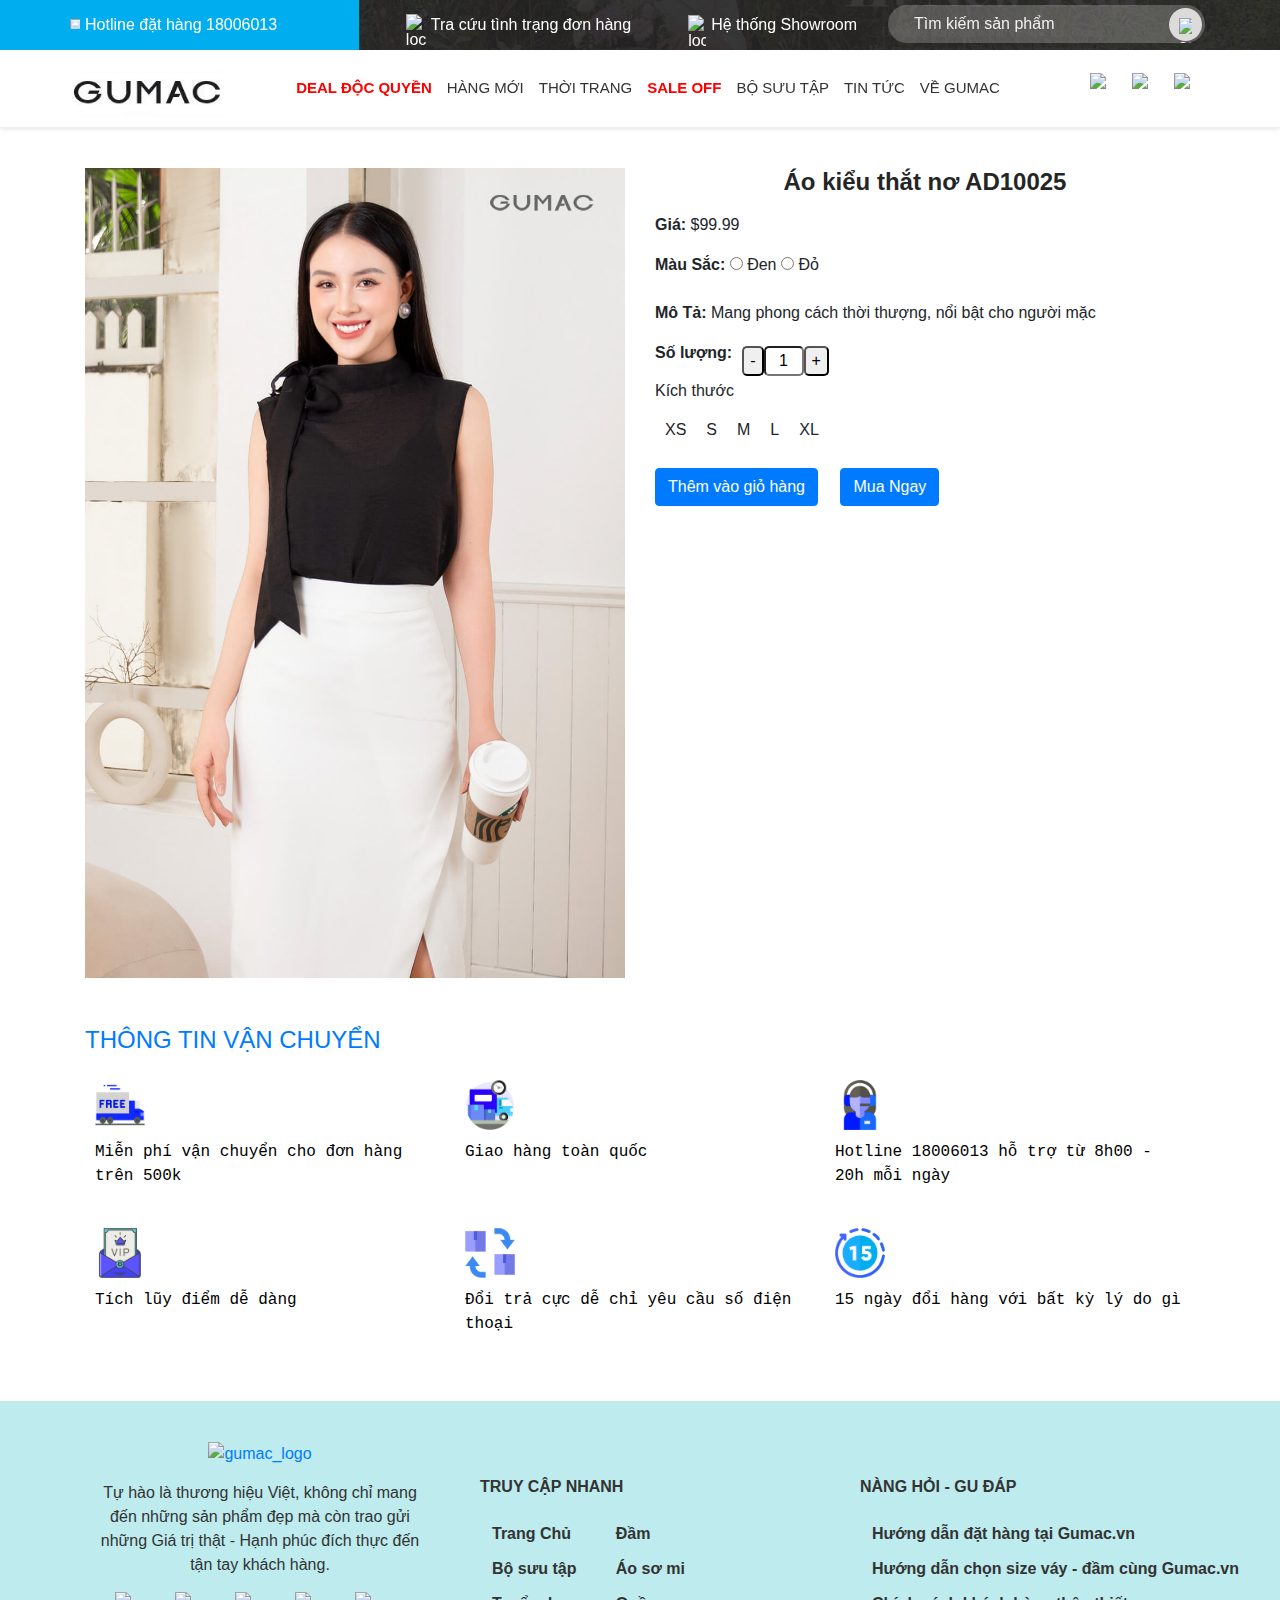
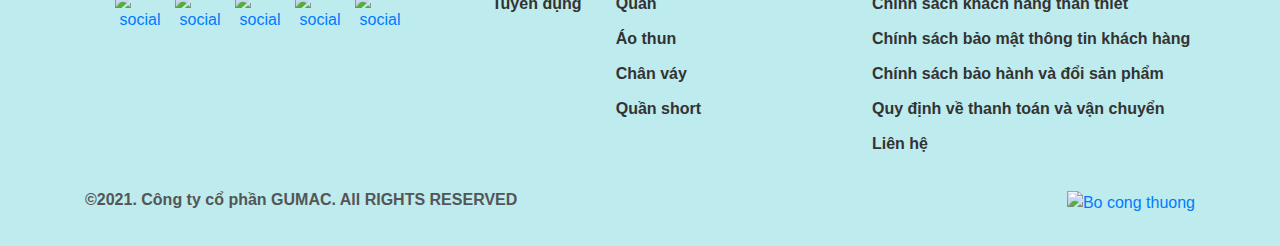
==== details.html @ 311e2687 "day code" ====
<!DOCTYPE html>
<html lang="">
<head>
    <meta charset="utf-8">
    <meta http-equiv="X-UA-Compatible" content="IE=edge">
    <meta name="viewport" content="width=device-width, initial-scale=1">
    <title>GUMAC-Details</title>
    <link rel="stylesheet" href="assets/css/main.css">
    <link rel="stylesheet" href="assets/css/details_product/details.css">
    <link rel="stylesheet" href="assets/css/styles/slider.css">
    <link rel="stylesheet" href="https://maxcdn.bootstrapcdn.com/bootstrap/4.0.0/css/bootstrap.min.css">
    <script src="https://code.jquery.com/jquery-3.6.4.min.js"></script>
    <!-- <link rel="stylesheet" href="assets/css/main.4bc6bc0f.css"> -->

    <!-- Liên kết đến tệp CSS của bạn hoặc bao gồm các kiểu CSS của bạn ở đây -->

</head>
<body>
    <header class="t-header" >
        <div class="t-header_top t-header_topBackground" >
            <div class="background-container">
                <img src="assets/images/banner/header_bg_top.5b9bcd3bc49fa3f7bedf.jpg" alt="background" style="width: 100%; height: 50px; ">
                <div class="overlay-content">
                    <div class="container o-container o-container-header" style="padding-left: 0; padding-right: 0;">
                        <div class="t-header_flexBetween t-header_contact"  >
                            <a class="t-header_contactLeft" href="tel:18006013" rel="noreferrer">
                                <img src="https://js0fpsb45jobj.vcdn.cloud/storage/upload/media/path-227.png" alt="Hotline đặt hàng 18006013" style="width: 10px; height: 10px; ">
                                <span class="u-fs-16 u-fs-md-14 u-lh-19 u-lh-md-17 a-paragraph-text a-paragraph-text-white" style="color:white">Hotline đặt hàng 18006013</span>
                            </a>
                            <div class="t-header_contactRight">
                                <div class="t-header_contactRight_element t-header_contactRight_element-desktop">
                                    <button type="button" class="t-header_contactRight_btn">
                                        <div class="a-icon" style="width: 20px; height: 20px; margin-right: 5px;">
                                            <img width="20" height="20" src="https://gumac.vn/static/media/ic_location_search_white.26c201fcfc57e79b93ea.svg" alt="location_search_white" loading="lazy">
                                        </div>
                                        Tra cứu tình trạng đơn hàng
                                    </button>
                                </div>
                                <div class="t-header_contactRight_element t-header_contactRight_element-desktop">
                                    <button type="button" class="t-header_contactRight_btn" >
                                        <div class="a-icon" style="width: 18px; height: 18px; margin-right: 5px;">
                                            <img width="20" height="20" src="https://gumac.vn/static/media/ic_location_white.29ec3e75edb3492b1248.svg" alt="location_white" loading="lazy">
                                        </div>
                                        Hệ thống Showroom
                                    </button>
                                </div>
                                <div class="t-header_contactRight_element t-header_contactRight_element-desktop t-header_contactRight_element-search">
                                    <div class="t-headerSearch" style="margin: 5px;">
                                        <form class="header-search-input" novalidate="" >
                                            <input placeholder="Tìm kiếm sản phẩm" value="" style="margin-right: 40px;">
                                            <button aria-label="Icon button" class="header-button-icon" type="button">
                                                <div class="a-icon" style="width: 13px; height: 13px;">
                                                    <img width="20" height="20" src="https://gumac.vn/static/media/ic_search_white.5880f5581bfb5ec0e5ad.svg" alt="search_white" loading="lazy">
                                                </div>
                                            </button>
                                        </form>
                                    </div>
                                </div>
                            </div>
                        </div>
                    </div>
                </div>
            </div>
        </div>
        <div class="t-header_bottom">
            <div class="container o-container", style="padding-left: 0; padding-right: 0;">
                <div class="t-header_flexBetween t-header_navWrapper">
                    <div class="t-header_logo">
                        <a aria-label="label" aria-current="page" class="active" href="/">
                            <div class="a-image a-image-184x28 a-image-cover">
                                <img src="assets/images/logo/gumac.jpg" alt="logo" loading="lazy" >
                            </div>
                        </a>
                    </div>
                    <nav class="nav-top">
                        <ul class="nav-top_list nav-top_list-desktop">
                            <li class=" high-light-menu ">
                                <a target="_self" href="https://gumac.vn/deal-soc" rel="noreferrer">
                                    <span class="u-fs-15 u-lh-17 a-paragraph-text a-paragraph-text-uppercase">DEAL ĐỘC QUYỀN</span>
                                </a>
                            </li>
                            <li class="null ">
                                <a aria-label="label" class="" href="/product.html" target="_self">
                                    <span class="u-fs-15 u-lh-17 a-paragraph-text a-paragraph-text-uppercase">HÀNG MỚI</span>
                                </a>
                            </li>
                            <li class="null "><a aria-label="label" class="" href="/product.html" target="_self">
                                <span class="u-fs-15 u-lh-17 a-paragraph-text a-paragraph-text-uppercase">THỜI TRANG</span>
                            </a>
                            <li class=" high-light-menu ">
                                <a target="_self" href="https://gumac.vn/sale-off/sale-off" rel="noreferrer">
                                    <span class="u-fs-15 u-lh-17 a-paragraph-text a-paragraph-text-uppercase">SALE OFF</span>
                                </a>
                            </li>
                            </li>
                            <li class="null ">
                                <a aria-label="label" class="" href="#" target="_self">
                                    <span class="u-fs-15 u-lh-17 a-paragraph-text a-paragraph-text-uppercase">BỘ SƯU TẬP</span>
                                </a>
                            </li>
                            <li class="null ">
                                <a aria-label="label" class="" href="/news.html" target="_self">
                                    <span class="u-fs-15 u-lh-17 a-paragraph-text a-paragraph-text-uppercase">TIN TỨC</span>
                                </a>
                            </li>
                            <li class="null ">
                                <a aria-label="label" class="" href="https://gumac.vn/gioi-thieu" target="_self">
                                    <span class="u-fs-15 u-lh-17 a-paragraph-text a-paragraph-text-uppercase">VỀ GUMAC</span>
                                </a>
                            </li>
                        </ul>
                    <menu class="nav-top_menu"></menu>
                    </nav>
                    <div class="t-header_actions">
                        <div class="t-header_actions_element t-header_actions_element-desktop">
                            <button aria-label="Icon button" class="header-button-icon" type="button">
                                <div class="a-icon" style="width: 20px; height: 20px;">
                                    <a href="login.html"><img width="20" height="20" src="https://gumac.vn/static/media/ic_user_black.248b81780a1aca220688.svg" alt="user_black" loading="lazy"></a>
                                </div>
                            </button>
                        </div>
                        <div class="t-header_actions_element t-header_actions_element-desktop">
                            <button aria-label="Icon button" class="header-button-icon" type="button">
                                <div class="a-icon" style="width: 20px; height: 20px;">
                                    <a href=""><img width="20" height="20" src="https://gumac.vn/static/media/ic_heart_black.c598357d1fc15bfdc8a6.svg" alt="heart_black" loading="lazy"></a>
                                </div>
                            </button>
                        </div>
                        <div class="t-header_actions_element t-header_actions_element-desktop">
                            <button aria-label="Icon button" class="header-button-icon" data-toggle="modal" data-target="#cartModal" type="button" >
                                <div class="a-icon" style="width: 20px; height: 20px;">
                                    <img width="20" height="20" src="https://gumac.vn/static/media/ic_cart_black.924e1a1ec0eaa8f5feab.svg" alt="cart_black" loading="lazy">
                                </div>
                            </button>
                        </div>
                    </div>
                </div>
            </div>
        </div>
    </header>
    <div class="modal fade" id="cartModal" tabindex="-1" role="dialog" aria-labelledby="cartModalLabel" aria-hidden="true">
        <div class="modal-dialog" role="document">
            <div class="modal-content">
                <div class="modal-header">
                    <h5 class="modal-title" id="cartModalLabel">Giỏ Hàng</h5>
                    <button type="button" class="close" data-dismiss="modal" aria-label="Close">
                        <span aria-hidden="true">&times;</span>
                    </button>
                </div>
                <div class="modal-body">
                    <div class="row">
                        <div class="col-md-4">
                            <img src="assets/images/products/productall/1-BE-DD11014.png" class="img-fluid" alt="Product Image">
                        </div>
                        <div class="col-md-8">
                            <h5>Đầm dáng A phối bèo</h5>
                            <p>Giá: Giá: 495.000 đ</p>
                            <p>Số lượng: 1</p>
                        </div>
                    </div>
                </div>
                <div class="modal-footer">
                    <button type="button" class="btn btn-secondary" data-dismiss="modal">Đóng</button>
                    <button type="button" class="btn btn-primary">Thanh Toán</button>
                </div>
            </div>
        </div>
    </div>

    
    <div class="container mt-5"  style="position: relative; top: 120px;">
        <div class="row">
            <div class="col-md-6">
                <img src="assets/images/products/details/2-DEN-AD10025.jpg" class="img-fluid" alt="Product Image">
            </div>
            <div class="col-md-6">
                <h2 class="mb-3">Áo kiểu thắt nơ AD10025</h2>
                <p><strong>Giá:</strong> $99.99</p>
                <p><strong>Màu Sắc:</strong> 
                    <input type="radio" id="color-black" name="color">
                    <label for="color-black">Đen</label>
                    <input type="radio" id="color-red" name="color">
                    <label for="color-red">Đỏ</label>  
                </p>
                <p><strong>Mô Tả:</strong> Mang phong cách thời thượng, nổi bật cho người mặc</p>
                <div class="quantity-container">
                    <p class="quantity-label"><strong>Số lượng:</strong></p>
                    <button class="quantity-button" onclick="decreaseQuantity()">-</button>
                    <input type="text" class="quantity-input" id="quantity" value="1">
                    <button class="quantity-button" onclick="increaseQuantity()">+</button>
                </div>
                <div class="size">
                    <h3>Kích thước </h3>
                    <ul class="list-unstyled">
                        <li>XS</li>
                        <li>S</li>
                        <li>M</li>
                        <li>L</li>
                        <li>XL</li>
                    </ul>
                </div>
                <button type="button" class="btn btn-primary mr-2">Thêm vào giỏ hàng</button>
                <button type="button" class="btn btn-primary">Mua Ngay</button>
            </div>
        </div>
    
        <div class="row mt-5">
            <div class="col-md-12">
                <h3>Thông Tin Vận Chuyển</h3>
                <div class="all">
                    <a href="#" class="ship">
                        <img src="assets/images/banner/2-4.png"  alt="Free Shipping" width="50px">
                        <p> Miễn phí vận chuyển cho đơn hàng trên 500k</p>
                    </a>
                    <a href="#" class="ship">
                        <img src="assets/images/banner/5-2.png"  alt="Nationwide Delivery" width="50px">
                        <p> Giao hàng toàn quốc</p>
                    </a>
                    <a href="#" class="ship">
                        <img src="assets/images/banner/4-3.png"  alt="Customer Support" width="50px">
                        <p> Hotline 18006013 hỗ trợ từ 8h00 - 20h mỗi ngày</p>
                    </a>
                    
                </div>
                <div class="all">
                    <a href="#" class="ship">
                        <img src="assets/images/banner/6-2.png"  alt="Reward Points" width="50px">
                        <p> Tích lũy điểm dễ dàng</p>
                    </a>
                    <a href="#" class="ship">
                        <img src="assets/images/banner/1-4.png" alt="Easy Returns" width="50px">
                        <p> Đổi trả cực dễ chỉ yêu cầu số điện thoại</p>
                    </a>
                    <a href="#" class="ship">
                        <img src="assets/images/banner/3-6.png"  alt="15 Days Return" width="50px">
                        <p> 15 ngày đổi hàng với bất kỳ lý do gì</p>
                    </a>
                </div>
                
            </div>
        </div>
    </div>


    <footer class="text-center" style="position: relative; top: 155px;">
        <div class="container">
            <div class="row">
                <div class="col-md-4">
                    <div class="col-12 col-md-6 col-xl-12">
                        <div class="t-footer_logo">
                            <a aria-label="label" aria-current="page" class="active" href="/">
                                <img width="158" height="101" alt="gumac_logo" src="https://js0fpsb45jobj.vcdn.cloud/storage/upload/media/icon/download.png">
                            </a>
                        </div>
                    </div>
                    <div class="col-12 col-md-6 col-xl-12">
                        <div class="t-footer_description">
                            <div class="u-fs-16 u-lh-21 a-paragraph-text a-paragraph-text-raisinBlack075">
                                Tự hào là thương hiệu Việt, không chỉ mang đến những sản phẩm đẹp mà còn trao gửi những Giá trị thật - Hạnh phúc đích thực đến tận tay khách hàng.
                            </div>
                        </div>
                    </div>
                    <div class="col-12 col-md-6 col-xl-12">
                        <div class="desktop mobile">
                            <div class="t-footer_social">
                                <a target="_self" class="t-footer_socialLink" href="#" rel="noreferrer">
                                    <div class="a-image a-image-1x1 a-image-cover">
                                        <img src="https://js0fpsb45jobj.vcdn.cloud/storage/upload/media/icon/facebook.svg" alt="social" loading="lazy" width="36" height="36">
                                    </div>
                                </a>
                                <a target="_self" class="t-footer_socialLink" href="#" rel="noreferrer">
                                    <div class="a-image a-image-1x1 a-image-cover">
                                        <img src="https://js0fpsb45jobj.vcdn.cloud/storage/upload/media/icon/zalo.svg" alt="social" loading="lazy" width="36" height="36">
                                    </div>
                                </a>
                                <a target="_self" class="t-footer_socialLink" href="#" rel="noreferrer">
                                    <div class="a-image a-image-1x1 a-image-cover">
                                        <img src="https://js0fpsb45jobj.vcdn.cloud/storage/upload/media/icon/youtube.svg" alt="social" loading="lazy" width="36" height="36">
                                    </div>
                                </a>
                                <a target="_self" class="t-footer_socialLink" href="#" rel="noreferrer">
                                    <div class="a-image a-image-1x1 a-image-cover">
                                        <img src="https://js0fpsb45jobj.vcdn.cloud/storage/upload/media/icon-mxh-tt.png" alt="social" loading="lazy" width="36" height="36">
                                    </div>
                                </a>
                                <a target="_self" class="t-footer_socialLink" href="#" rel="noreferrer">
                                    <div class="a-image a-image-1x1 a-image-cover">
                                        <img src="https://js0fpsb45jobj.vcdn.cloud/storage/upload/media/icon-mxh-ins.png" alt="social" loading="lazy" width="36" height="36">
                                    </div>
                                </a>
                            </div>
                        </div>
                    </div>
                </div>
                
                <div class="col-md-4">
                    <div class="col-12 col-md-6 col-xl-3">
                        <div class="u-mt-xl-0 u-mt-md-60 u-mt-36">
                            <span target="_self">
                                <p class="u-fs-16 u-lh-19 a-paragraph-text a-paragraph-text-uppercase a-paragraph-text-600 a-paragraph-text-raisinBlack075">TRUY CẬP NHANH</p>
                            </span>
                        </div>
                        <div class="row">
                            <div class="col-6">
                                <ul class="t-footer_partList_left u-mt-16 u-mt-md-28">
                                    <li class="u-mt-md-16 u-mt-12">
                                        <a aria-label="label" aria-current="page" class="t-footer_link active" href="/">
                                            <p class="u-fs-16 u-lh-19 a-paragraph-text a-paragraph-text-raisinBlack075">Trang Chủ</p>
                                        </a>
                                    </li>
                                    <li class="u-mt-md-16 u-mt-12">
                                        <a class="t-footer_link" href="https://gumac.vn/bo-suu-tap/bst-bigsize" rel="noreferrer">
                                            <p class="u-fs-16 u-lh-19 a-paragraph-text a-paragraph-text-raisinBlack075">Bộ sưu tập</p>
                                        </a>
                                    </li>
                                    <li class="u-mt-md-16 u-mt-12">
                                        <a aria-label="label" class="t-footer_link" href="/tuyen-dung">
                                            <p class="u-fs-16 u-lh-19 a-paragraph-text a-paragraph-text-raisinBlack075">Tuyển dụng</p>
                                        </a>
                                    </li>
                                </ul>
                            </div>
                            <div class="col-6">
                                <ul class="t-footer_partList_right u-mt-16 u-mt-md-28">
                                    <li class="u-mt-md-16 u-mt-12">
                                        <a aria-label="label" class="t-footer_link" href="/vay-dam">
                                            <p class="u-fs-16 u-lh-19 a-paragraph-text a-paragraph-text-raisinBlack075">Đầm</p>
                                        </a>
                                    </li>
                                    <li class="u-mt-md-16 u-mt-12">
                                        <a aria-label="label" class="t-footer_link" href="/ao-so-mi">
                                            <p class="u-fs-16 u-lh-19 a-paragraph-text a-paragraph-text-raisinBlack075">Áo sơ mi</p>
                                        </a>
                                    </li>
                                    <li class="u-mt-md-16 u-mt-12">
                                        <a class="t-footer_link" href="https://gumac.vn/quan-dai" rel="noreferrer">
                                            <p class="u-fs-16 u-lh-19 a-paragraph-text a-paragraph-text-raisinBlack075">Quần</p>
                                        </a>
                                    </li>
                                    <li class="u-mt-md-16 u-mt-12">
                                        <a class="t-footer_link" href="https://gumac.vn/ao-thun" rel="noreferrer">
                                            <p class="u-fs-16 u-lh-19 a-paragraph-text a-paragraph-text-raisinBlack075">Áo thun</p>
                                        </a>
                                    </li>
                                    <li class="u-mt-md-16 u-mt-12">
                                        <a aria-label="label" class="t-footer_link" href="/chan-vay">
                                            <p class="u-fs-16 u-lh-19 a-paragraph-text a-paragraph-text-raisinBlack075">Chân váy</p>
                                        </a>
                                    </li>
                                    <li class="u-mt-md-16 u-mt-12">
                                        <a aria-label="label" class="t-footer_link" href="/quan-short">
                                            <p class="u-fs-16 u-lh-19 a-paragraph-text a-paragraph-text-raisinBlack075">Quần short</p>
                                        </a>
                                    </li>
                                </ul>
                            </div>
                        </div>
                    </div>
                </div>
                <div class="col-md-4">
                    <div class="col-12 col-md-6 col-xl-3">
                        <div class="u-mt-xl-0 u-mt-md-60 u-mt-36">
                            <span aria-label="label" class="" href="#" target="_self">
                              <p class="u-fs-16 u-lh-19 a-paragraph-text a-paragraph-text-uppercase a-paragraph-text-600 a-paragraph-text-raisinBlack075">NÀNG HỎI - GU ĐÁP</p>
                            </span>
                        </div>
                        <ul class="t-footer_partList u-mt-16 u-mt-md-28">
                            <li class="u-mt-md-16 u-mt-12">
                                <a aria-label="label" class="t-footer_link" href="/huong-dan-mua-hang" target="_self">
                                    <p class="u-fs-16 u-lh-19 a-paragraph-text a-paragraph-text-raisinBlack075">Hướng dẫn đặt hàng tại Gumac.vn</p>
                                </a>
                            </li>
                            <li class="u-mt-md-16 u-mt-12">
                                <a aria-label="label" class="t-footer_link" href="/huong-dan-chon-size" target="_self">
                                    <p class="u-fs-16 u-lh-19 a-paragraph-text a-paragraph-text-raisinBlack075">Hướng dẫn chọn size váy - đầm cùng Gumac.vn</p>
                                </a>
                            </li>
                            <li class="u-mt-md-16 u-mt-12">
                                <a aria-label="label" class="t-footer_link" href="/chinh-sach-khach-hang-than-thiet" target="_self">
                                    <p class="u-fs-16 u-lh-19 a-paragraph-text a-paragraph-text-raisinBlack075">Chính sách khách hàng thân thiết</p>
                                </a>
                            </li>
                            <li class="u-mt-md-16 u-mt-12">
                                <a aria-label="label" class="t-footer_link" href="/chinh-sach-bao-mat" target="_self">
                                    <p class="u-fs-16 u-lh-19 a-paragraph-text a-paragraph-text-raisinBlack075">Chính sách bảo mật thông tin khách hàng</p>
                                </a>
                            </li>
                            <li class="u-mt-md-16 u-mt-12">
                                <a aria-label="label" class="t-footer_link" href="/chinh-sach-doi-tra" target="_self">
                                    <p class="u-fs-16 u-lh-19 a-paragraph-text a-paragraph-text-raisinBlack075">Chính sách bảo hành và đổi sản phẩm</p>
                                </a>
                            </li>
                            <li class="u-mt-md-16 u-mt-12">
                                <a aria-label="label" class="t-footer_link" href="/chinh-sach-thanh-toan" target="_self">
                                    <p class="u-fs-16 u-lh-19 a-paragraph-text a-paragraph-text-raisinBlack075">Quy định về thanh toán và vận chuyển</p>
                                </a>
                            </li>
                            <li class="u-mt-md-16 u-mt-12">
                                <a aria-label="label" class="t-footer_link" href="/lien-he" target="_self">
                                    <p class="u-fs-16 u-lh-19 a-paragraph-text a-paragraph-text-raisinBlack075">Liên hệ</p>
                                </a>
                            </li>
                        </ul>
                    <div>
                </div> 
            </div>
                
            </div>  
              
        </div>
        <div class="row t-footer_bottomInfo">
            <div class="col-12 col-md-auto t-footer_copyright t-footer_text">
                <p class="u-fs-16 u-lh-21 a-paragraph-text">©2021. Công ty cổ phần GUMAC. All RIGHTS RESERVED</p>
            </div>
            <div class="col-12 col-md-auto">
                <div class="t-footer_boCongThuong">
                    <a href="http://online.gov.vn/Home/WebDetails/20649" rel="noreferrer">
                        <div class="a-image a-image-116x44 a-image-contain">
                            <img src="https://js0fpsb45jobj.vcdn.cloud/storage/upload/media/gov.svg" alt="Bo cong thuong" loading="lazy">
                        </div>
                    </a>
                </div>
            </div>
        </div>
    </footer>
      <!-- Optional: jQuery, Popper.js, Bootstrap JS -->
      <script src="https://code.jquery.com/jquery-3.2.1.slim.min.js"></script>
      <script src="https://cdn.jsdelivr.net/npm/@popperjs/core@2.11.6/dist/umd/popper.min.js"></script>
      <script src="https://maxcdn.bootstrapcdn.com/bootstrap/4.0.0/js/bootstrap.min.js"></script>
   

</body>
</html>
---- assets/css/main.css ----
/* Reset some default styles for better consistency */
body, h1, h2, h3, p, ul, li {
    margin: 0;
    padding: 0;
}

body {
    font-family:source-code-pro,Menlo,Monaco,Consolas,Courier New,monospace;
}

.container {
    max-width: 100%;
    margin: 0 auto;
}
.t-header {
    position: fixed;
    top: 0;
    z-index: 90;
}

/* Header Styles */
.t-header_top {
    position: relative;
    color: #fff;
    
}
.background-container {
    position: relative;
    overflow: hidden;
}

.background-container img {
    width: 100%;
    height: auto;
    display: block;
}
.overlay-content {
    position: absolute;
    top: 0;
    left: 0;
    width: 100%;
    height: 100%;

}


.t-header_flexBetween {
    display: flex;
    justify-content: space-between;
    align-items: center;
}

.t-header_contactLeft img {
    width: 10px;
    height: 10px;
    margin-right: 5px;
}

.t-header_contactLeft {
    display: flex;
    align-items: center;
    text-decoration: none; /* Bỏ gạch chân */
    
}
.t-header_contactRight {
    display: flex;
    align-items: center;
    text-decoration: none; /* Bỏ gạch chân */

}

.t-header_contactRight_btn {
    background: none;
    border: none;
    color: #fff;
    cursor: pointer;
    display: flex;
    align-items: center;
    margin-right: 20px;
    text-decoration: none; /* Bỏ gạch chân */
    align-items: center;
    grid-area: auto;
    justify-content: center;
    line-height: 19px;
    text-align: center;
}

.t-headerSearch input {

    border: none;
    border-radius: 4px;
    margin-right: 10px;
}



/* media: Truy vấn phương tiện để phản hồi */
@media only screen and (max-width: 768px) {
    .t-header_contactRight_element-desktop,
    .nav-top_list-desktop {
        display: none;
        text-decoration: none;
       
    }

    .t-header_contactRight_element-mobileTablet,
    .t-header_actions_element-desktop {
        display: flex;
        
    }
}
.t-header_contactRight_element-search {
    display: flex;
    align-items: center;
   
}

.t-headerSearch {
    position: relative;
}

.header-search-input {
    display: flex;
    align-items: center;
    /* border: 1px solid #f7f5f5; */
    border-radius: 4px;
    overflow: hidden;
    background-color: #b1afaf;
}

.header-search-input input {
    flex: 1;
    padding: 5px;
    border: none;
    outline: none;
    background-color:transparent;
    border-radius: 20px; 
}

.header-search-input button {
    background: none;
    border: none;
    cursor: pointer;
    padding: 10px;
    border-radius: 50%;
    background-color: #dddada;
}

.a-icon img {
    width: 100%;
    height: 100%;
    color: #fff;
}
.header-search-input{
    background-color:hsla(0, 10%, 94%, 0.24);
    border-radius:1.375rem;
    display:flex;
    height:2.375rem;
    padding:0 3px 0 1.125rem;
    width:100%
}
.header-search-input input::-webkit-input-placeholder{
    color:#f0efef
}
/* Nếu bạn muốn thêm hiệu ứng khi di chuột vào nút tìm kiếm */
.header-search-input button:hover {
    background-color: #b1afaf;
   
}
/* Kiểu tiêu đề dưới cùng */
.t-header_bottom {
    background-color: #fff;
    border-bottom: 1px solid #eee;
    padding: 10px 0;
    box-shadow: 0 1px 5px rgba(0, 0, 0, 0.1); /* Đổ bóng nhẹ dưới phần t-header_bottom */
}

.t-header_logo img {
    max-width: 100%;
    height: auto;
}

.nav-top_list-desktop {
    list-style: none;
    display: flex;
    

}

.nav-top_list-desktop li {
    margin-right: 40px;
    text-decoration: none;

}

/* Kiểu hành động tiêu đề */
.t-header_actions {
    display: flex;
    align-items: center;
}

.t-header_actions_element {
    margin-right: 20px;
    text-decoration: none;
}

.header-button-icon {
    background: none;
    border: none;
    cursor: pointer;
}


.o-container {
    justify-content: space-between;
    align-items: center;
}

.t-header_logo img {
    max-width: 80%;
    height: auto;
}

.nav-top {
    list-style: none;
    margin: 0;
    padding: 0;
    display: flex;
}

.nav-top_list {
    display: flex;
    align-items: stretch;
    margin-top: 1rem;
}

.nav-top_list li {
    margin-right: 15px;
}

.nav-top_list a {
    text-decoration: none;
    color: #333;
    font-size: 15px;
    font-family: Arial, Helvetica;
    font-weight: 350;
   
}

.null a:hover {
    text-decoration: none;
}
.null span:hover {
    color: #00adef;
}
.high-light-menu a {
    color: #333; 
}
.high-light-menu span {
    color: #f00;
    font-weight: 700;    
}
  
.high-light-menu a:hover {
  color: #f00; 
}

.t-header_actions {
    display: flex;
    align-items: center;
}

.t-header_actions_element {
    margin-right: 10px;
}

.header-button-icon {
    background: none;
    border: none;
    cursor: pointer;
}

.header-button-icon img {
    width: 20px;
    height: 20px;
}
/* Chỉnh kích thước của container chứa ảnh */
.o-carousel_item {
    width: 100%;
    max-width: 100%;
    height: auto;
}
.o-carousel_wrap {
    width: 100%;
    max-width: 100%;
    height: auto;
    display: flex;
    justify-content: center;
    align-items: center;
}
/* Chỉnh kích thước của ảnh để vừa với container */
.t-homeBanner_thumbnail img {
    width: 100%;
    height: auto;
    

}


/* Chỉnh chiều rộng tối đa của .container */
.container {
    max-width: 1200px;
  }
  .lazyload-wrapper {
    margin-bottom: 20px;
  }
  .lazyload-wrapper {
    padding: 50px 0; 
  }
  /* Flexbox */
.flex-container {
    display: flex;
    flex-wrap: wrap;
    gap: 20px;
  }
  
  /* Grid */ 
  .grid-container {
    display: grid;
    grid-template-columns: repeat(3, 1fr);
    gap: 50px;
  }
  .lazyload-wrapper:after {
    content: '';
    display: block;
    height: 50px;
 }
  /* Chiều cao section */
.section {
    padding: 30px ;
  }
  
  /* Cho các .col nằm ngang trên 1 hàng */  
  .row {
    display: flex;
    flex-wrap: wrap;
  }
  
  .col-md-3 {
    width: 25%; 
  }
  
  /* Chiều cao phần nội dung */
  .t-homeshipping_wrapper {
    height: 100px;
  }
  
  /* Chiều cao ảnh */  
  .t-homeshipping_img img {
    width: 100px;
    height: 100%;
    object-fit: cover;
  }
  
  /* Khoảng cách nội dung */
  .t-homeshipping_content {
    padding: 5px;
  }
  
  /* Style cho tiêu đề */
  .t-homeshipping_title h5 {
    font-size: 14px;
    margin-bottom: 18px;
  } 
  
  /* Style cho mô tả */  
  .t-homeshipping_description p {
    font-size: 15px;
    line-height: 1.1;
  }
  /* Chiều rộng ảnh banner */
.a-image-1424x320 img {
    width: 100%;
    height: auto;
  }
  
  /* Bo góc ảnh */  
  .a-image-1424x320 { 
    border-radius: 10px;
    overflow: hidden;
  }
  
  /* Hiệu ứng khi hover */
  .a-image-1424x320:hover img {
    transform: scale(1.05);
  }
  
  /* Căn giữa ảnh */
  .t-homeNewSale {
    text-align: center;
  }
 
/* Áp dụng mô hình box-sizing border-box cho tất cả các phần tử */
*, *:before, *:after {
    box-sizing: border-box;
}
.lazyload-wrapper {
    width: 100%;
    display: flex;
    justify-content: center;
}

.o-container {
    width: 100%; /* Đảm bảo chiều rộng 100% của container */
    max-width: 1200px; /* Có thể điều chỉnh giới hạn chiều rộng tối đa nếu cần */
}
/* Thêm một lớp CSS mới, ví dụ: small-product-card */
.small-product-card {
    
    width: 200px;
    margin: 10px; /* Khoảng cách giữa các thẻ sản phẩm */
}

/* Cài đặt kích thước hình ảnh sản phẩm */
.small-product-card img {
    width: 100%;
    height: auto; /* Đảm bảo tỷ lệ khung hình đúng */
}


/* Style cho danh sách sản phẩm */
.m-productCard {
    
    border: 1px solid #ddd; /* Viền đơn giản */
    border-radius: 8px; /* Góc bo tròn */
    overflow: hidden; /* Ẩn nội dung vượt ra khỏi khung */
    transition: transform 0.3s ease; /* Hiệu ứng chuyển động */
     /* Khoảng cách giữa các sản phẩm */
}

.m-productCard:hover {
    transform: translateY(-10px); /* Hiệu ứng nâng sản phẩm lên khi hover */
}

.m-productCard_content {
    padding: 20px;
}


.m-productCard_listColor {
    margin-top: 8px;
    display: flex;
}

.m-productCard_listColor > div {
    margin-right: 5px;
}

.m-productCard_addCart {
    margin-top: 16px;
}

.m-productCard_addCart img {
    width: 24px;
    height: 24px;
}

/* Giá và giảm giá */
.m-productCard_content > div:last-child {
    margin-top: 16px;
    display: flex;
    justify-content: space-between;
    align-items: center;
}

.m-productCard_content p {
    margin: 0;
}

.a-paragraph-text-lineThrough {
    text-decoration: line-through;
}

.a-paragraph-text-500 {
    font-weight: 500;
    color: #E44D26;
}
/* Thêm vào giỏ giỏ hàng */
.m-productCard_addCart {
    text-align: center; /* Canh giữa nội dung */
}

.cart-link {
    display: inline-block;
    background-color: #fff; /* Màu nền */
    border: 1px solid #00adef;
    color: #00adef; /* Màu chữ */
    padding: 5px 15px; /* Kích thước đệm */
    text-decoration: none; /* Loại bỏ gạch chân */
    border-radius: 20px; /* Đường viền cong */
    /* transition: background-color 0.3s; Hiệu ứng chuyển đổi màu nền */
    transition: transform 0.2s ease-in-out;
}

.cart-link:hover {
    /* background-color: #f3eff1; */
    color: #00adef;
    text-decoration: none; /* Màu nền khi di chuột vào */
    transform: scale(1.05);
}

.cart-link i {
    margin-right: 5px; /* Khoảng cách giữa biểu tượng và văn bản */
}
.product-link {
    color: #1b1a1a; /* Màu chữ */
    transition: color 0.3s; /* Hiệu ứng chuyển đổi màu chữ */
}

.product-link:hover {
    text-decoration: none; /* Loại bỏ gạch chân */
    color: #a4a4a7; /* Màu chữ khi di chuột vào */
}

.product-text {
    margin: 0; /* Loại bỏ margin mặc định của thẻ p */
    font-size: 18px; /* Kích thước chữ */
    line-height: 22px; /* Độ cao dòng */
    font-family: Neue Kabel,sans-serif;;
   
    
}
.product-code {
    margin-top: 8px; /* Khoảng cách giữa các phần tử */
    font-size: 14px; /* Kích thước chữ */
    color: #b5d0e9; /* Màu chữ */
}
.price-container {
    display: flex;
    justify-content: space-between;
    align-items: flex-end;
    margin-top: 10px;
    font-family:Arial, Helvetica, sans-serif /* Khoảng cách giữa các phần tử */
}

.line-through {
    text-decoration: line-through; /* Gạch ngang chữ */
    color: #6C757D; /* Màu chữ cho giá gốc */
}

.discounted-price {
    color: #E63946; /* Màu chữ cho giá giảm */
    font-weight: 500; /* Độ đậm của chữ */
}
/* Bảng màu chủ đạo của trang Gumac */
.t-homeProductCategory_thumbnail {
    border-radius: 10px;
    overflow: hidden;
    box-shadow: 0 2px 4px rgba(0, 0, 0, 0.1);
    transition: transform 0.2s ease-in-out;
}

.t-homeProductCategory_thumbnail:hover {
    transform: scale(1.05);
}

.t-homeProductCategory_content {
    background-color: #fff;
    padding: 20px;
    border-radius: 0 0 10px 10px;
    border: 1px solid #e0e0e0;
}

.t-homeProductCategory_content a {
    color: #333;
    text-decoration: none;
}

.t-homeProductCategory_content a:hover {
    text-decoration: underline;
}
/* Khoảng cách giữa các hình */
.t-homeProductCategory_wrapper {
    margin-bottom: 20px; /* Điều chỉnh giá trị theo ý muốn của bạn */
}
/* Header Styles */
.t-header_top {
    position: relative;
    color: #fff;
    background-color: #333; /* Change the background color */
}

.background-container {
    position: relative;
    overflow: hidden;
}

.background-container img {
    width: 100%;
    height: auto;
    display: block;
}

.overlay-content {
    position: absolute;
    top: 0;
    left: 0;
    width: 100%;
    height: 100%;
}

.t-header_flexBetween {
    display: flex;
    justify-content: space-between;
    align-items: center;
}

.t-header_contactLeft img {
    width: 10px;
    height: 10px;
    margin-right: 5px;
}

.t-header_contactLeft,
.t-header_contactRight {
    display: flex;
    align-items: center;
    text-decoration: none;
}

.t-header_contactRight_btn {
    background: none;
    border: none;
    color: #fff;
    cursor: pointer;
    display: flex;
    align-items: center;
    margin-left: 25px;
    text-decoration: none;
}

.t-headerSearch input {
    padding: 8px;
    border: none;
    border-radius: 4px;
    margin-right: 10px;
}

/* Style the footer */
footer {
    background-color: #f8f8f8;
    padding: 20px 0;
}





.col-md-4 {
    flex: 0 0 33.33333%;
    max-width: 33.33333%;
    padding: 20px;
}

/* Style the logo */
.t-footer_logo img {
    max-width: 100%;
    height: auto;
}

/* Style the description */
.t-footer_description {
    margin-top: 15px;
}

/* Style the social links */
.t-footer_social {
    display: flex;
    gap: 10px;
    margin: 15px;
}

.t-footer_socialLink {
    display: block;
}

/* Style the social icons */
.t-footer_socialLink img {
    max-width: 100%;
    height: auto;
}


.u-fs-16 {
    font-size: 16px;
}

.u-lh-19 {
    line-height: 19px;
}

.a-paragraph-text {
    color: #333; 
    font-weight: 300;
    align-items: center;

}
.t-footer_partList {
    list-style: none;
    width: 400px;
    padding: 0px;

}

.t-footer_partList li {
    margin: 12px ;
    
}
.t-footer_partList li a{
    font-weight: 300;
    text-decoration: none;
}

.t-footer_partList_left {
    list-style: none;
    width: 600px;
    padding: 0px;
   
}

.t-footer_partList_left li {
    margin: 12px ;
    
}
.t-footer_partList_left li a{
    
    text-decoration: none;
}
.t-footer_partList_left li a:hover{
    font-weight: 200;
    text-transform: none;
}
.t-footer_partList_right {
    list-style: none;
    width: 600px;
    padding: 0px;
    margin-left: 80px;
}

.t-footer_partList_right li {
    margin: 12px ;
    
}
.t-footer_partList_right li a{
    
    text-decoration: none;
}

.t-footer_link {
    
    color: #333; 
    display: block;
    transition: color 0.3s ease;
}

.t-footer_link:hover {
    color: #007bff; 
}

.u-mt-xl-0 {
    margin-top: 0 !important; /* Bỏ khoảng trắng trên đỉnh */
}

.u-mt-md-60 {
    margin-top: 60px !important; /* Khoảng trắng trên đỉnh cho màn hình medium và lớn */
    display: flex;
    width: 400px;
    font-weight: 300;
    text-decoration: none;

}
.row .col-6:hover{
    color: #007bff;
}
.text-center{
    background-color: rgb(189, 235, 238);
}
.t-footer_link p {
    font-size: 16px;
    line-height: 19px;
    color: #555; /* Màu chữ của đoạn văn bản */
}
.u-mt-36 {
    margin-top: 36px !important; /* Khoảng trắng trên đỉnh cho màn hình nhỏ */
}

/* Điều chỉnh kiểu dáng cho liên kết */
a[aria-label="label"] {
    text-decoration: none; /* Bỏ gạch chân cho liên kết */
    color: #007bff; /* Màu sắc của liên kết */
}
.t-footer_paymentList {
    list-style: none; /* Loại bỏ dấu đầu dòng của danh sách */
    padding: 0; /* Loại bỏ padding mặc định */
    margin: 26px 0 0; /* Khoảng cách từ trên xuống */
}

/* Điều chỉnh kiểu dáng cho mỗi mục trong danh sách */
.t-footer_paymentItem {
    display: inline-block; /* Hiển thị các mục theo chiều ngang */
    margin-right: 10px; /* Khoảng cách giữa các mục */
}

/* Điều chỉnh kiểu dáng cho hình ảnh thanh toán */
.a-image-43x27 {
    width: 43px; /* Chiều rộng của hình ảnh */
    height: 27px; /* Chiều cao của hình ảnh */
    object-fit: contain; /* Hiển thị hình ảnh mà không làm biến dạng nó */
}
/* Điều chỉnh kiểu dáng cho đoạn văn bản */
p.u-fs-16 {
    font-size: 16px;
    font-weight: 600; /* Độ đậm của font */
     /* Chuyển thành chữ in hoa */
    line-height: 19px;
    color: #333; /* Màu sắc của văn bản */
    display: flex;
}
p.a-paragraph-text{
    font-size: 16px;
    font-weight: 600; /* Độ đậm của font */
    line-height: 19px;
    color: #333; /* Màu sắc của văn bản */
    display: flex;
}
.t-footer_bottomInfo {
    display: flex;
    justify-content: space-between; /* Căn giữa các phần tử trong hàng */
    align-items: center;     /* Canh giữa theo chiều dọc */
}

/* Điều chỉnh kiểu dáng cho phần bản quyền và thông tin chứng nhận */
.t-footer_bottomInfo.t-footer_copyright{
    float: left;
}
.t-footer_boCongThuong {
    margin-bottom: 10px; /* Khoảng cách giữa các phần tử */
}

/* Điều chỉnh kiểu dáng cho đoạn văn bản trong phần bản quyền */
.t-footer_copyright p {
    font-size: 16px;
    line-height: 21px;
    color: #555; /* Màu chữ của đoạn văn bản */
}

/* Điều chỉnh kiểu dáng cho hình ảnh chứng nhận */
.t-footer_boCongThuong img {
    width: 116px;
    height: 44px;
    object-fit: contain;
}
.u-mt-40,
.u-mt-md-60,
.u-mt-xl-0 {
    margin-top: 40px; /* Khoảng cách từ trên xuống */
}
---- assets/css/details_product/details.css ----
/* Áp dụng kiểu cho container chính */

.col-md-6 .mb-3{

      font-size: 24px;
      font-weight: bold;
      margin: 0; 
      text-align: center; 
      color: rgb(36, 37, 37); 
      max-width: 300px;
      margin: 0 auto;
      margin-bottom: 20px;

  }

.quantity-container {
  display: flex;
  align-items: center;
  
}

.quantity-label {
    margin-right: 10px;
}

.quantity-input {
    width: 40px;
    text-align: center;
    border-radius: 5px;

}

.quantity-button {
    cursor: pointer;
    border-radius: 5px;
}
  /* Định dạng nút */
  .addtocart {
    margin-top: 10px;
  }
  .col-md-6 .size h3{
    font-weight: 300;
    font-size: 16px;
  }
  /* Định dạng danh sách kích thước */
  .col-md-6 .size ul {
    list-style-type: none;
    display: flex;
    padding: 0;
  }
  
  /* Định dạng các mục trong danh sách kích thước */
  .col-md-6 .size ul li {
    margin-bottom: 5px;
    margin: 10px;
    text-transform:uppercase;
  }

 /* Shipping info container styling */
.ship-container {
  margin-top: 20px;
}

/* Shipping info title styling */
.col-md-12 h3 {
  font-size: 1.5em;
  margin-bottom: 15px;
  text-transform:  uppercase;
  color: #007bff;
}
.col-md-12 .all{
  display: flex;

}
.col-md-12 .all .ship{
  margin: 10px;
  width: 400px;
}
/* Shipping info item styling */
.col-md-12 .ship {
  display: block;
  text-decoration: none;
  color: #333;
}
.col-md-12 .ship :hover{

  color: rgb(45, 192, 185);
}

.ship img {
  margin-bottom: 10px;
}

/* Shipping info text styling */
.ship p {
  margin-bottom: 20px;
  color: black;
  font-family:source-code-pro,Menlo,Monaco,Consolas,Courier New,monospace;
 
}
  /* Định dạng nút Thêm vào giỏ hàng và Mua Ngay */
  .btn-primary {
    background-color: #007bff;
    color: #fff;
    
  }
  
  /* Định dạng nút Mua Ngay */
  .btn-primary:nth-of-type(2) {
    margin-left: 10px;
  }
---- assets/css/styles/slider.css ----
/* Style container của slider */
.o-carousel {
    position: relative;
    overflow: hidden;
}

/* Style track của slider */
.slick-track {
    display: flex;
    transition: transform 0.5s ease; /* Thêm hiệu ứng chuyển động để chuyển đổi slide mượt mà */
}
/* Thêm hiệu ứng chuyển động cho slide */
@keyframes fade {
    from {
        opacity: 0.4;
    }
    to {
        opacity: 1;
    }
}

/* Style cho từng slide */
.slick-slide {
    flex: 0 0 auto;
    outline: none;
    animation: fade 0.5s ease; /* Áp dụng hiệu ứng chuyển động */
}


/* Style container của các chấm chuyển đổi */
.slick-dots {
    list-style: none;
    display: flex;
    justify-content: center;
    margin-top: 10px;
}

/* Style cho mỗi chấm chuyển đổi */
.o-carousel_dot {
    width: 50px;
    height: 50px;
    background-color: #ccc;
    border-radius: 50%;
    margin: 0 5px;
    cursor: pointer;
}

/* Style cho chấm chuyển đổi đang active */
.slick-active .o-carousel_dot {
    background-color: #555;
}
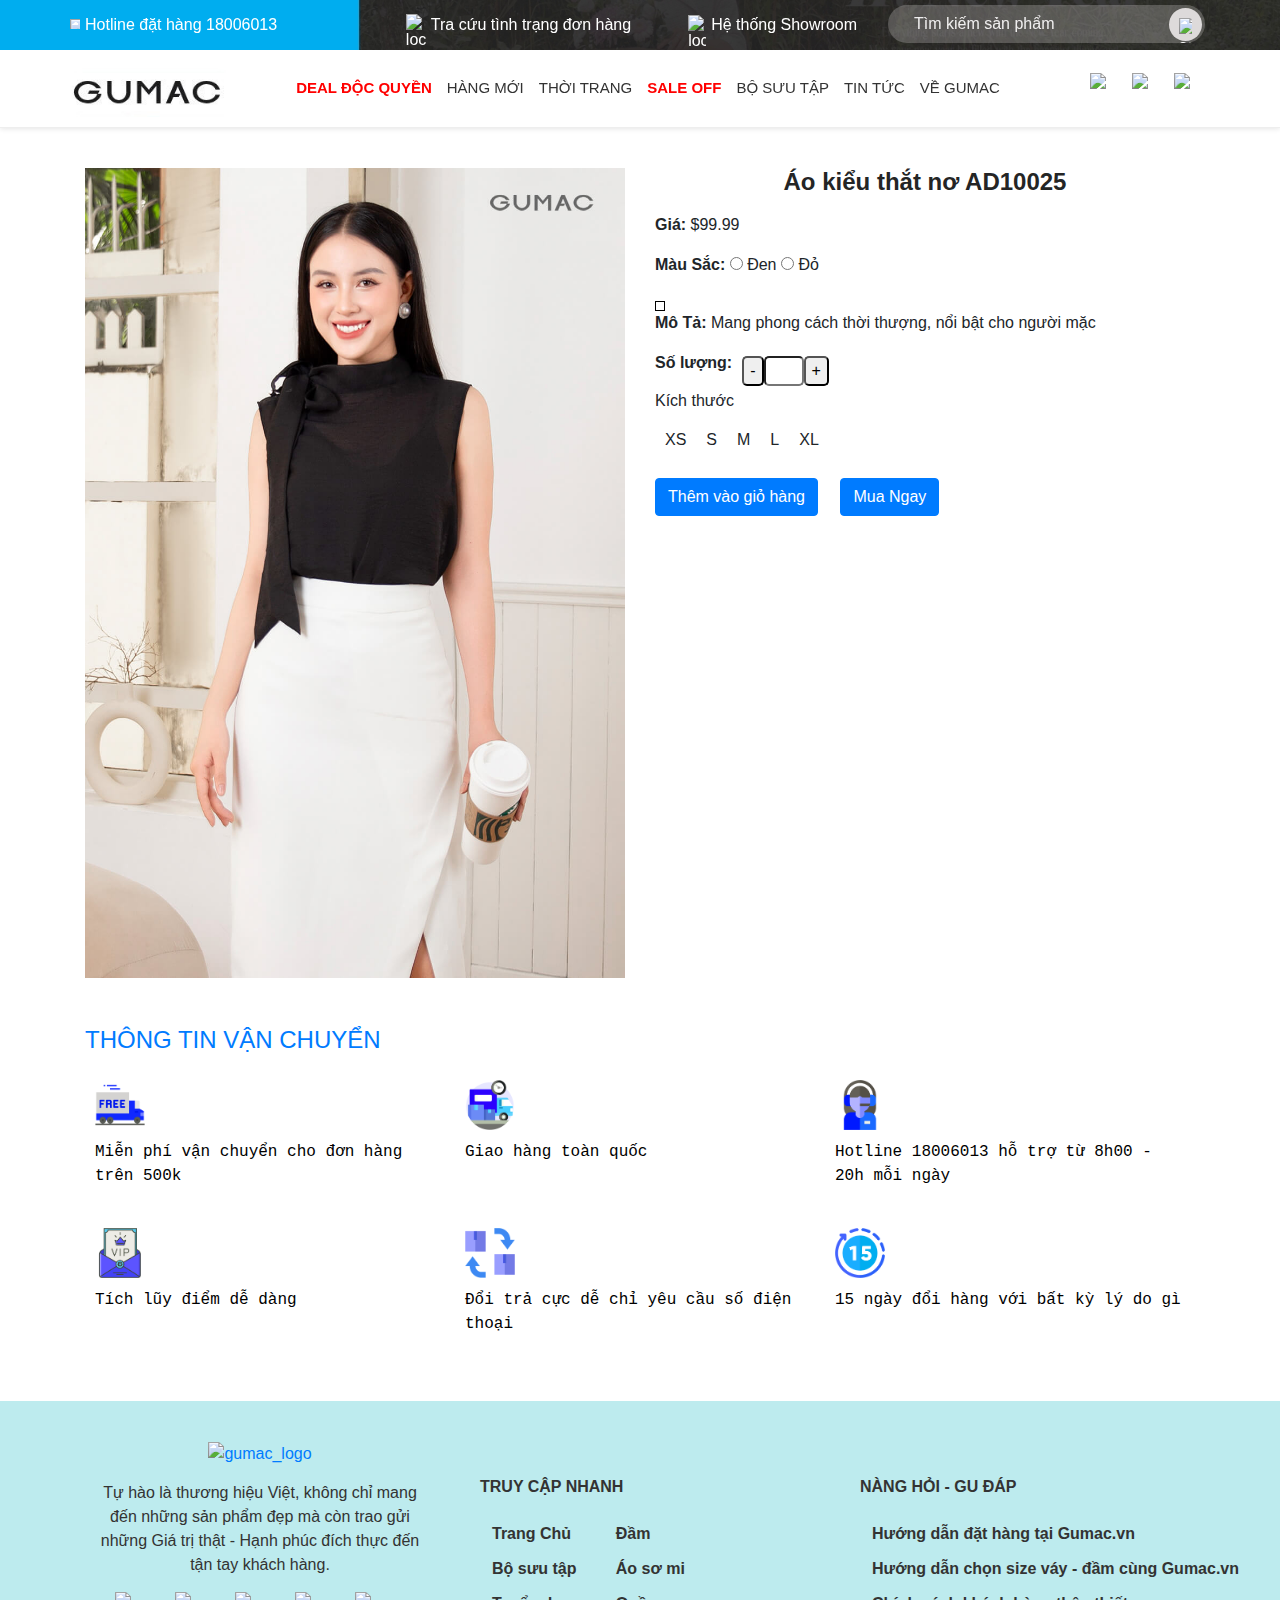
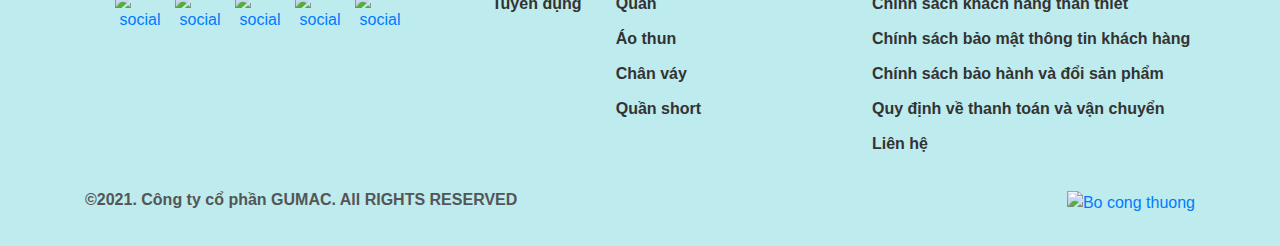
==== commit 7ae2b5b4: "cap nhat" ====
--- a/details.html
+++ b/details.html
@@ -5,6 +5,7 @@
     <meta http-equiv="X-UA-Compatible" content="IE=edge">
     <meta name="viewport" content="width=device-width, initial-scale=1">
     <title>GUMAC-Details</title>
+    <link rel="icon" href="https://gumac.vn/favicon.ico">
     <link rel="stylesheet" href="assets/css/main.css">
     <link rel="stylesheet" href="assets/css/details_product/details.css">
     <link rel="stylesheet" href="assets/css/styles/slider.css">
@@ -14,6 +15,10 @@
 
     <!-- Liên kết đến tệp CSS của bạn hoặc bao gồm các kiểu CSS của bạn ở đây -->
 
+      <!-- Optional: jQuery, Popper.js, Bootstrap JS -->
+      <script src="https://code.jquery.com/jquery-3.2.1.slim.min.js"></script>
+      <script src="https://cdn.jsdelivr.net/npm/@popperjs/core@2.11.6/dist/umd/popper.min.js"></script>
+      <script src="https://maxcdn.bootstrapcdn.com/bootstrap/4.0.0/js/bootstrap.min.js"></script>
 </head>
 <body>
     <header class="t-header" >
@@ -177,16 +182,17 @@
                 <h2 class="mb-3">Áo kiểu thắt nơ AD10025</h2>
                 <p><strong>Giá:</strong> $99.99</p>
                 <p><strong>Màu Sắc:</strong> 
-                    <input type="radio" id="color-black" name="color">
+                    <input type="radio" id="color-black" name="color" onclick="mau()">
                     <label for="color-black">Đen</label>
                     <input type="radio" id="color-red" name="color">
                     <label for="color-red">Đỏ</label>  
                 </p>
+                <div id="mau" style="height: 10px; width: 10px; border: 1px solid black;"></div>
                 <p><strong>Mô Tả:</strong> Mang phong cách thời thượng, nổi bật cho người mặc</p>
                 <div class="quantity-container">
                     <p class="quantity-label"><strong>Số lượng:</strong></p>
                     <button class="quantity-button" onclick="decreaseQuantity()">-</button>
-                    <input type="text" class="quantity-input" id="quantity" value="1">
+                    <input type="text" class="quantity-input" id="quantity">
                     <button class="quantity-button" onclick="increaseQuantity()">+</button>
                 </div>
                 <div class="size">
@@ -199,7 +205,7 @@
                         <li>XL</li>
                     </ul>
                 </div>
-                <button type="button" class="btn btn-primary mr-2">Thêm vào giỏ hàng</button>
+                <button type="submit" class="btn btn-primary mr-2">Thêm vào giỏ hàng</button>
                 <button type="button" class="btn btn-primary">Mua Ngay</button>
             </div>
         </div>
@@ -423,11 +429,21 @@
             </div>
         </div>
     </footer>
-      <!-- Optional: jQuery, Popper.js, Bootstrap JS -->
-      <script src="https://code.jquery.com/jquery-3.2.1.slim.min.js"></script>
-      <script src="https://cdn.jsdelivr.net/npm/@popperjs/core@2.11.6/dist/umd/popper.min.js"></script>
-      <script src="https://maxcdn.bootstrapcdn.com/bootstrap/4.0.0/js/bootstrap.min.js"></script>
-   
+    
+
+      <script>
+        function mau()
+        {
+
+        
+        
+        }
+
+      </script>
+
 
 </body>
+
+
+
 </html>
